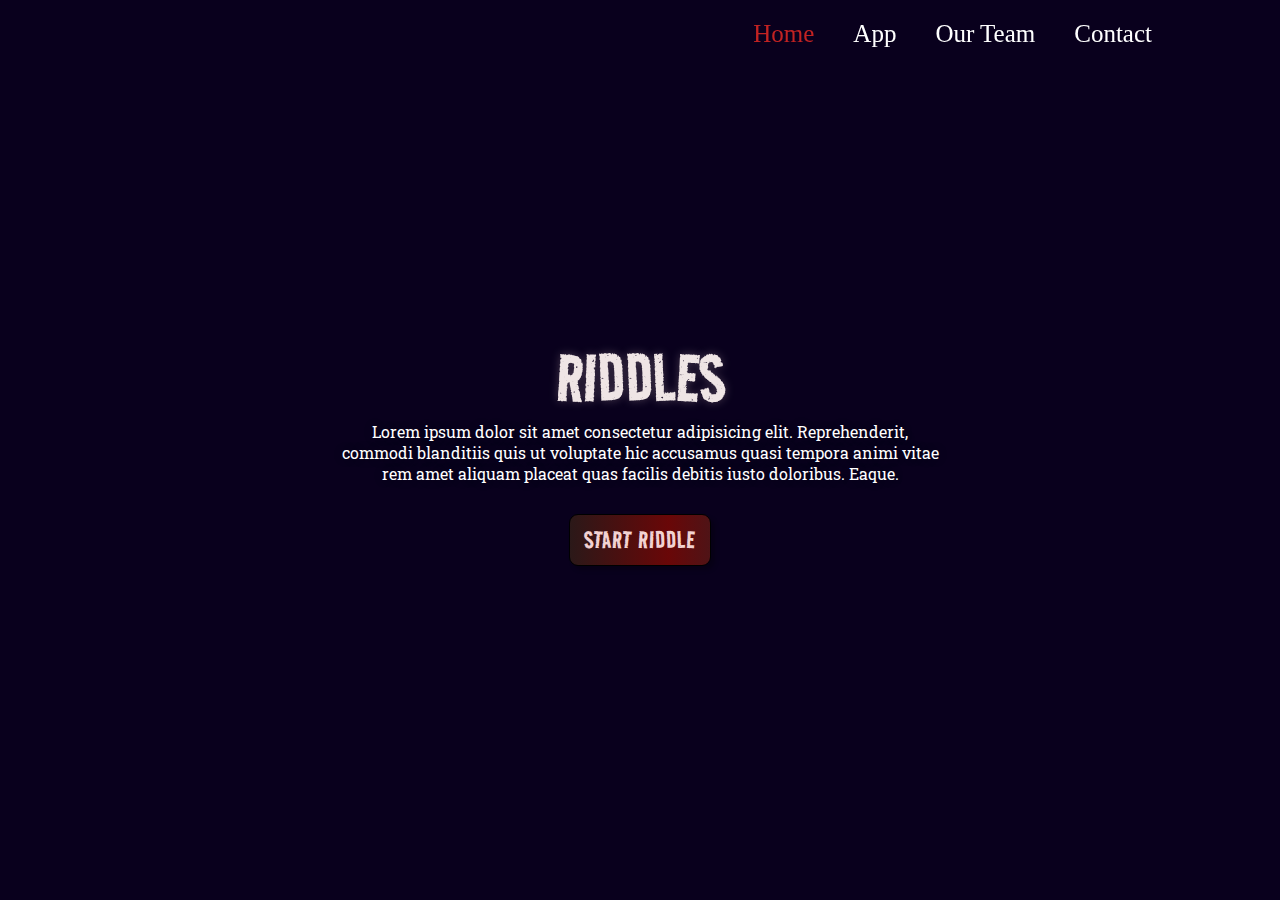
==== index.html @ 460a2ff0 "Add files via upload" ====
<!DOCTYPE html>
<html lang="en">
<head>
    <meta charset="UTF-8">
    <meta name="viewport" content="width=device-width, initial-scale=1.0">
    <link rel="stylesheet" href="style.css">
    <title>Riddles</title>
</head>
<body>
        <main class="main">
            <header class="header">
                <a href="#" class="logo"><img src="https://res.cloudinary.com/dqyjrqcde/image/upload/v1700333747/club-logo_xywr0a.png" alt=""></a>

                <nav class="navbar">
                    <a href="#" class="active">Home</a>
                    <a href="#">App</a>
                    <a href="#">Our Team</a>
                    <a href="#">Contact</a>
                </nav>
            </header>

            <div class="container">
                <section class="riddle-section"></section>
            <section class="home">
                <div class="home-content">
                    <h1>RIDDLES</h1>
                    <p>Lorem ipsum dolor sit amet consectetur adipisicing elit. Reprehenderit, commodi blanditiis quis ut voluptate hic accusamus quasi tempora animi vitae rem amet aliquam placeat quas facilis debitis iusto doloribus. Eaque.</p>
                    <button class="start-btn">START RIDDLE</button>
                </div>
            </section>
            </div>
        </main>

        <div class="popup-info">
            <h2>Riddle Guide</h2>
            <span class="info">1. Lorem ipsum dolor, sit amet consectetur adipisicing elit.</span>
            <span class="info">2. Lorem ipsum dolor, sit amet consectetur adipisicing elit.</span>
            <span class="info">3. Lorem ipsum dolor, sit amet consectetur adipisicing elit.</span>
            <span class="info">4. Lorem ipsum dolor, sit amet consectetur adipisicing elit.</span>
            <span class="info">5. Lorem ipsum dolor, sit amet consectetur adipisicing elit.</span>

            <div class="btn-group">
                <button class="info-btn exit-btn">Exit Riddle</button>
                <a href="#" class="info-btn continue-btn">Continue</a>
            </div>
        </div>

        <script src="questions.js"></script>
        <script src="script.js"></script>
</body>
</html>
---- style.css ----
@import url('https://fonts.googleapis.com/css2?family=Poppins:wght@400;500&family=Road+Rage&display=swap');
@import url('https://fonts.googleapis.com/css2?family=Poppins:wght@400;500&family=Road+Rage&family=Roboto+Slab:wght@500&display=swap');
* {
    margin: 0;
    padding: 0;
    box-sizing: border-box;
}

body {
    color: #fff;
    background: #09001d;
}

.main {
    /* width: 1300px;
    height: 54px;
    flex-shrink: 0; */
    min-height: 100vh;
    background: url(https://res.cloudinary.com/dqyjrqcde/image/upload/v1700333492/PAGE1_2_aedlr7.png) no-repeat;
    background-position: center;
    pointer-events: auto;
    background-size: cover;
    transition: .3s ease;
}

.main.active {
    filter: blur(15px);
    pointer-events: none;
}

.container {
    display: flex;
    height: 100vh;
}

.header {
    position: fixed;
    top: 0;
    left: 0;
    width: 100%;
    padding: 20px 10%;
    background: transparent;
    display: flex;
    justify-content: space-between;
    align-items: center;
    z-index: 100;
}


.logo img {

    position: relative;
    float: left;
    width: 200px;
    filter: drop-shadow(0 0 5px #09001d);

}

.navbar a {
    font-size: 25px;
    color: #fff;
    text-decoration: none;
    font-weight: 500;
    margin-left: 35px;
    transition: .3s;
}

.navbar a:hover,
.navbar a.active {
    color: rgba(194, 34, 34, 1);
}

.home {
    height: 100vh;
    width: 100%;
    display: flex;
    justify-content: center;
    align-items: center;

}

.home-content {
    max-width: 600px;
    display: flex;
    align-items: center;
    flex-direction: column;
}

.home-content h1 {
    font-size: 78px;
    font-family: 'Poppins', sans-serif;
    font-family: 'Road Rage', sans-serif;
    color: rgb(239, 229, 229);
    font-weight: 500;
    text-shadow: 0 0 10px rgba(214, 192, 192, 0.3);
}


.home-content p {
    font-size: 16px;
    text-align: center;
    text-shadow: 0 0 10px rgba(0, 0, 0, .3);
    margin-bottom: 30px;
    font-family: 'Roboto Slab', serif;
    color: #fff;
}


.start-btn
{
display: flex;
width: 142px;
height: 52px;
border-radius: 9px;
justify-content: center;
align-items: center;
flex-shrink: 0;
font-family: 'Poppins', sans-serif;
font-family: 'Road Rage', sans-serif;
font-size: 28px;
font-style: normal;
font-weight: 400;
line-height: normal;
letter-spacing: 1px;
color: #f2d2d2;
border: 1px solid #000;
background: linear-gradient(90deg, #221B1B -10.2%, rgba(107, 7, 7, 0.98) 70.36%, rgba(52, 47, 47, 0.78) 141.42%);
box-shadow: 4px 4px 4px 0px rgba(0, 0, 0, 0.25);
cursor: pointer;
transition: .5s;
background-position: right center;
}

.start-btn:hover {
    background-image: linear-gradient(to right, #221B1B -10.2%, rgba(107, 7, 7, 0.98) 70.36%, rgba(52, 47, 47, 0.78) 141.42%);
    box-shadow: none;
}

.popup-info {
    position: absolute;
    top: 50%;
    left: 50%;
    transform: translate(-50%, -50%) scale(.9);
    width: 500px;
    background: #fff;
    border-radius: 6px;
    padding: 10px 25px;
    opacity: 0;
    pointer-events: none;
    transition: .3s ease;
}

.popup-info.active {
    opacity: 1;
    pointer-events: auto;
    transform: translate(-50%, -50%) scale(1);
}

.popup-info h2 {
    font-size: 50px;
    font-family: 'Poppins', sans-serif;
    font-family: 'Road Rage', sans-serif;
    color: rgba(194, 34, 34, 1);
    font-weight: 500;
    text-shadow: 0 0 10px rgba(214, 192, 192, 0.3);
}

.popup-info .info {
    display: inline-block;
    font-size: 16px;
    font-family: 'Roboto Slab', serif;
    text-shadow: 0 0 10px rgba(0, 0, 0, .3);
    color: rgba(194, 34, 34, 1);
    font-weight: 500;
    margin: 4px 0;
}

.popup-info .btn-group {
    display: flex;
    justify-content: space-between;
    align-items: center;
    border-top: 1px solid #999;
    margin-top: 10px;
    padding: 15px 0 7px;
}

.popup-info .btn-group .info-btn {
    display: inline-flex;
    justify-content: center;
    align-items: center;
    width: 130px;
    height: 45px;
    background: rgb(177, 62, 62);
    border: 2px solid rgb(139, 69, 69);
    outline: none;
    border-radius: 6px;
    text-decoration: none;
    font-size: 16px;
    color: #fff;
    font-weight: 600;
    box-shadow: 0 0 10px rgba(0, 0, 0, .1);
    cursor: pointer;
    transition: .5s;
}

.popup-info .btn-group .info-btn:nth-child(1) {
    background: transparent;
    color: rgb(177, 62, 62);
}

.popup-info .btn-group .info-btn:nth-child(1):hover {
    background: rgb(177, 62, 62);
    color: #fff;
}

.popup-info .btn-group .info-btn:nth-child(2):hover {
    background: rgb(139, 69, 69);
    border-color: rgb(139, 69, 69);
}
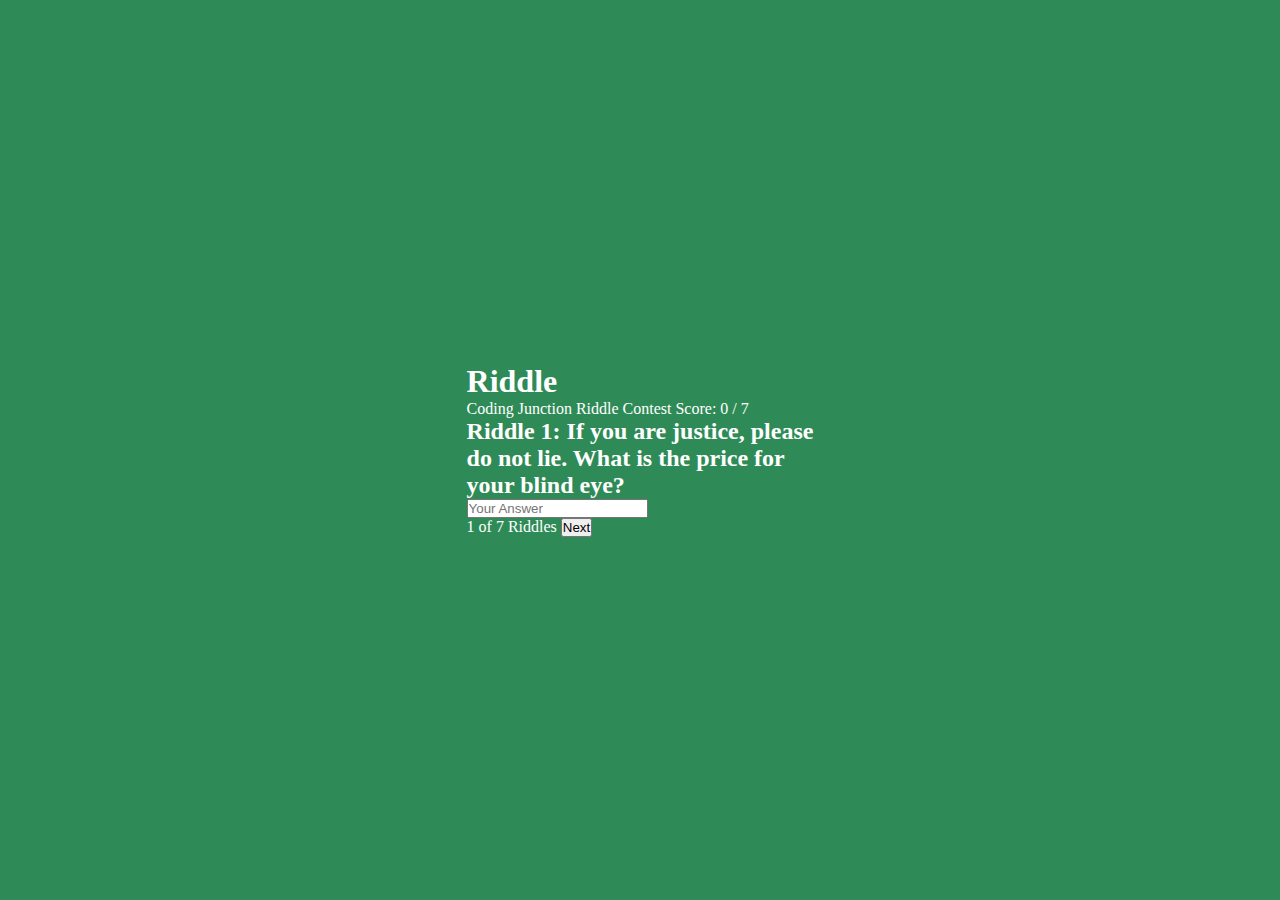
==== commit b7322e7a: "1st changes" ====
--- a/index.html
+++ b/index.html
@@ -20,12 +20,32 @@
             </header>
 
             <div class="container">
-                <section class="riddle-section"></section>
+                <section class="riddle-section">
+                    <div class="riddle-box">
+                        <h1>Riddle</h1>
+                        <div class="riddle-header">
+                            <span>Coding Junction Riddle Contest</span>
+                            <span class="header-score">Score: 0 / 7</span>
+                        </div>
+
+                        <h2 class="question-text"> Riddle 1: If you are justice, please <br> do not lie. What is the price for <br> your blind eye?</h2>
+                        <div class="answer">
+                            <form>
+                                <input type="text" placeholder="Your Answer">
+                            </form>
+                        </div>
+                        <div class="riddle-footer">
+                            <span class="riddle-total">1 of 7 Riddles</span>
+                            <button class="next-btn">Next</button>
+                        </div>
+                    </div>
+                </section>
             <section class="home">
                 <div class="home-content">
                     <h1>RIDDLES</h1>
                     <p>Lorem ipsum dolor sit amet consectetur adipisicing elit. Reprehenderit, commodi blanditiis quis ut voluptate hic accusamus quasi tempora animi vitae rem amet aliquam placeat quas facilis debitis iusto doloribus. Eaque.</p>
-                    <button class="start-btn">START RIDDLE</button>
+                    <button id="start-btn">START RIDDLE</button>
+                    
                 </div>
             </section>
             </div>
@@ -48,4 +68,4 @@
         <script src="questions.js"></script>
         <script src="script.js"></script>
 </body>
-</html>+</html>
--- a/style.css
+++ b/style.css
@@ -9,6 +9,7 @@
 body {
     color: #fff;
     background: #09001d;
+    overflow: hidden;
 }
 
 .main {
@@ -31,6 +32,7 @@
 .container {
     display: flex;
     height: 100vh;
+    width: 200%;
 }
 
 .header {
@@ -56,6 +58,7 @@
 
 }
 
+
 .navbar a {
     font-size: 25px;
     color: #fff;
@@ -71,6 +74,8 @@
 }
 
 .home {
+    position: relative;
+    left: -50%;
     height: 100vh;
     width: 100%;
     display: flex;
@@ -106,7 +111,7 @@
 }
 
 
-.start-btn
+#start-btn
 {
 display: flex;
 width: 142px;
@@ -131,7 +136,7 @@
 background-position: right center;
 }
 
-.start-btn:hover {
+#start-btn:hover {
     background-image: linear-gradient(to right, #221B1B -10.2%, rgba(107, 7, 7, 0.98) 70.36%, rgba(52, 47, 47, 0.78) 141.42%);
     box-shadow: none;
 }
@@ -218,4 +223,21 @@
     border-color: rgb(139, 69, 69);
 }
 
-
+.riddle-section {
+    position: relative;
+    /* left: -50%; */
+    left: 0;
+    width: 100%;
+    background: seagreen;
+    display: flex;
+    justify-content: center;
+    align-items: center;
+    z-index: 100;
+    transition: .8s ease-in-out;
+    transition-delay: .25s;
+}
+
+.riddle-section.active {
+    left: 0;
+}
+
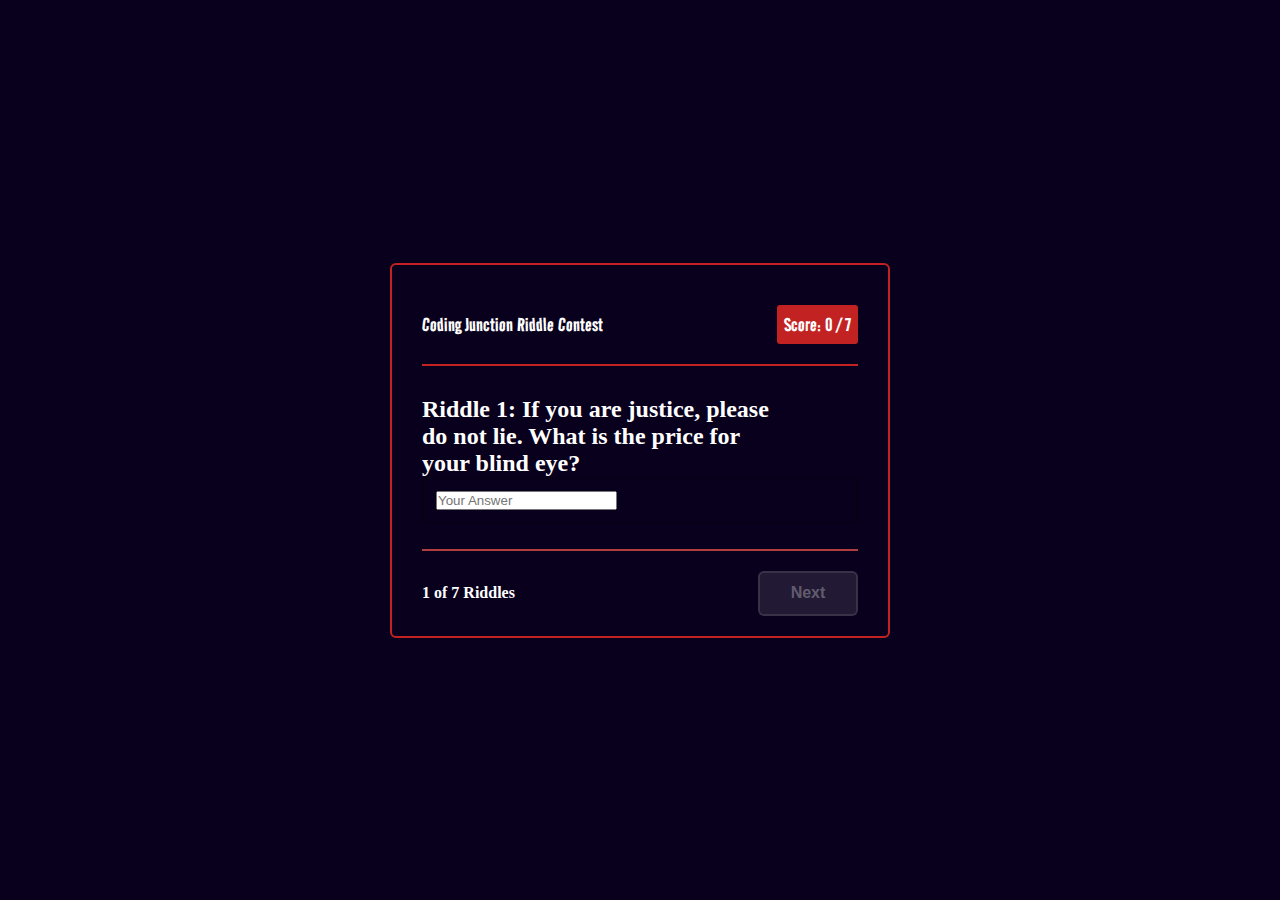
==== commit 58dd0886: "2nd commit" ====
--- a/index.html
+++ b/index.html
@@ -22,7 +22,6 @@
             <div class="container">
                 <section class="riddle-section">
                     <div class="riddle-box">
-                        <h1>Riddle</h1>
                         <div class="riddle-header">
                             <span>Coding Junction Riddle Contest</span>
                             <span class="header-score">Score: 0 / 7</span>
--- a/style.css
+++ b/style.css
@@ -40,11 +40,14 @@
     top: 0;
     left: 0;
     width: 100%;
-    padding: 20px 10%;
-    background: transparent;
-    display: flex;
-    justify-content: space-between;
-    align-items: center;
+    padding: 6px 5%;
+    background: rgba(255, 255, 255, 0.1);
+    backdrop-filter: blur(20px);
+    -webkit-backdrop-filter: blur(20px);
+    display: flex;
+    justify-content: space-between;
+    align-items: center;
+    gap: 16px;
     z-index: 100;
 }
 
@@ -228,7 +231,7 @@
     /* left: -50%; */
     left: 0;
     width: 100%;
-    background: seagreen;
+    background: #09001d;
     display: flex;
     justify-content: center;
     align-items: center;
@@ -241,3 +244,91 @@
     left: 0;
 }
 
+.riddle-section .riddle-box {
+    position: relative;
+    width: 500px;
+    background: transparent;
+    border: 2px solid rgba(194, 34, 34, 1);
+    border-radius: 6px;
+    display: flex;
+    flex-direction: column;
+    padding: 20px 30px;
+}
+
+/* .riddle-box h1 {
+    font-size: 32px;
+    text-align: center;
+} */
+
+.riddle-box .riddle-header {
+    display: flex;
+    justify-content: space-between;
+    align-items: center;
+    padding: 20px 0;
+    border-bottom: 2px solid rgba(194, 34, 34, 1);
+    margin-bottom: 30px;
+}
+
+.riddle-header span {
+    font-size: 22px;
+    font-weight: 500;
+    font-family: 'Road Rage', sans-serif;
+}
+
+.riddle-header .header-score {
+    background: rgba(194, 34, 34, 1);
+    border-radius: 3px;
+    padding: 7px;
+}
+
+.riddle-box .question-text {
+    font-size: 24px;
+    font-weight: 600;
+    align-items: center;
+    justify-content: space-between;
+}
+
+.answer {
+    width: 100%;
+    padding: 12px;
+    background: transparent;
+    border: 2px solid rgba(0, 0, 0, .2);
+    /* border-radius: 3px;
+    font-size: 17px;
+    margin: 15px 0;
+    cursor: pointer;*/
+}
+
+.riddle-box .riddle-footer {
+    display: flex;
+    justify-content: space-between;
+    align-items: center;
+    border-top: 2px solid rgba(177, 62, 62);
+    padding-top: 20px;
+    margin-top: 25px;
+}
+
+.riddle-footer .riddle-total {
+    font-size: 16px;
+    font-weight: 600;
+}
+
+.riddle-footer .next-btn {
+    width: 100px;
+    height: 45px;
+    background: rgb(255, 255, 255, .1);
+    border: 2px solid rgb(255, 255, 255, .1);
+    outline: none;
+    border-radius: 6px;
+    font-size: 16px;
+    color: rgb(255, 255, 255, .3);
+    font-weight: 600;
+    cursor: pointer;
+    pointer-events: none;
+    transition: .5s;
+}
+
+.riddle-footer .next-btn:hover {
+    background: rgb(177, 62, 62);
+    border-color: rgb(177, 62, 62);
+}
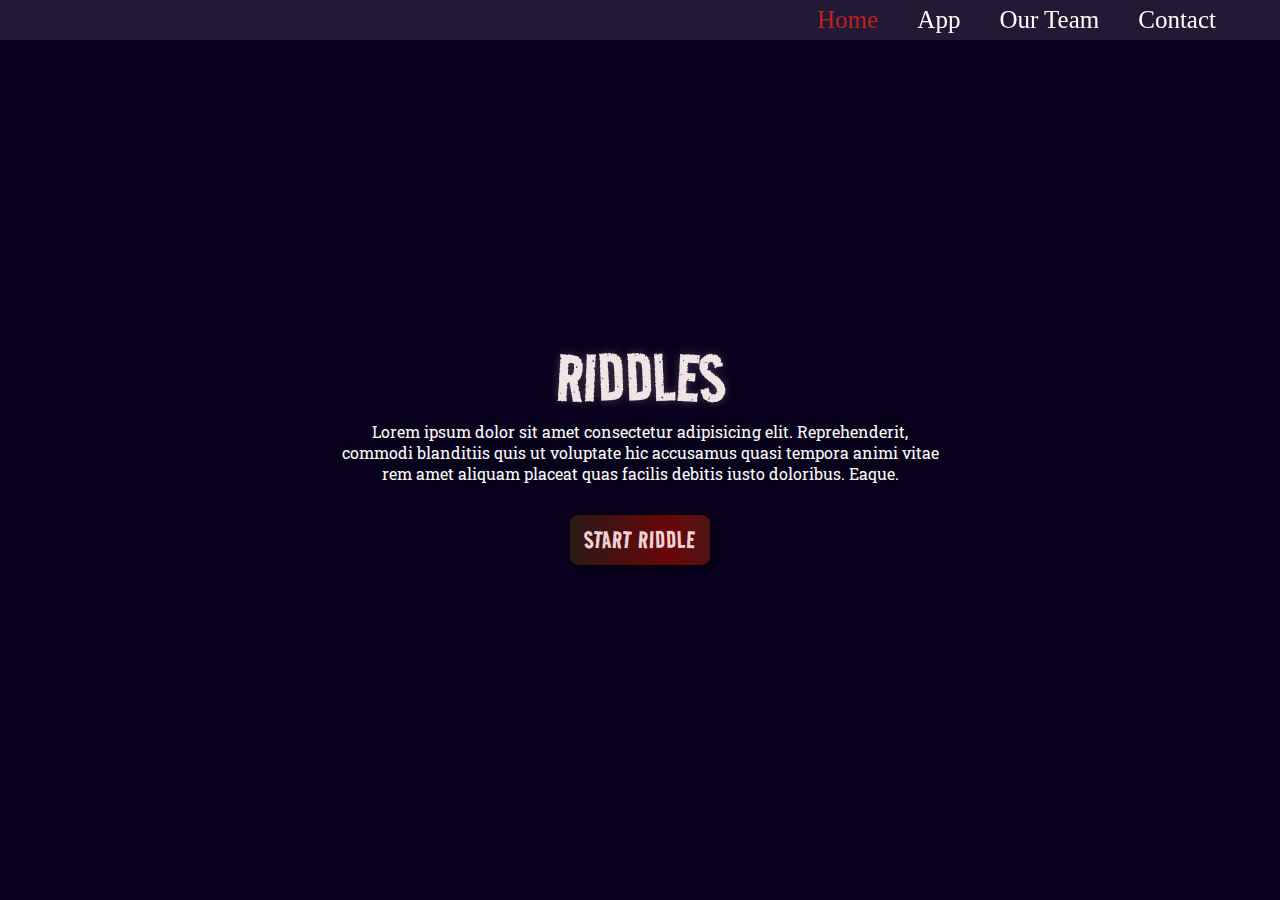
==== commit 32ff04a4: "pre-commit run --all-files" ====
--- a/index.html
+++ b/index.html
@@ -28,17 +28,36 @@
                         </div>
 
                         <h2 class="question-text"> Riddle 1: If you are justice, please <br> do not lie. What is the price for <br> your blind eye?</h2>
-                        <div class="answer">
-                            <form>
-                                <input type="text" placeholder="Your Answer">
-                            </form>
+                        <div class="option-list">
+                            <!-- <div class="option">
+                                <span>Bribe</span>
+                            </div>
+                            <div class="option">
+                                <span>Option B</span>
+                            </div> -->
                         </div>
                         <div class="riddle-footer">
                             <span class="riddle-total">1 of 7 Riddles</span>
                             <button class="next-btn">Next</button>
                         </div>
                     </div>
+                    <div class="result-box">
+                        <h2>Riddle Result!</h2>
+                        <div class="percentage-container">
+                            <div class="circular-progress">
+                                <span class="progress-value">0%</span>
+                            </div>
+
+                            <span class="score-text">Your Score 0 out of 7</span>
+                        </div>
+
+                        <div class="buttons">
+                            <button class="tryAgain-btn">Try Again</button>
+                            <button class="goHome-btn">Go To Home</button>
+                        </div>
+                    </div>
                 </section>
+
             <section class="home">
                 <div class="home-content">
                     <h1>RIDDLES</h1>
--- a/style.css
+++ b/style.css
@@ -1,5 +1,7 @@
 @import url('https://fonts.googleapis.com/css2?family=Poppins:wght@400;500&family=Road+Rage&display=swap');
 @import url('https://fonts.googleapis.com/css2?family=Poppins:wght@400;500&family=Road+Rage&family=Roboto+Slab:wght@500&display=swap');
+@import url('https://fonts.googleapis.com/css2?family=Poppins:wght@400;500&family=Risque&family=Road+Rage&family=Roboto+Slab:wght@500&display=swap');
+
 * {
     margin: 0;
     padding: 0;
@@ -13,9 +15,6 @@
 }
 
 .main {
-    /* width: 1300px;
-    height: 54px;
-    flex-shrink: 0; */
     min-height: 100vh;
     background: url(https://res.cloudinary.com/dqyjrqcde/image/upload/v1700333492/PAGE1_2_aedlr7.png) no-repeat;
     background-position: center;
@@ -114,29 +113,28 @@
 }
 
 
-#start-btn
-{
-display: flex;
-width: 142px;
-height: 52px;
-border-radius: 9px;
-justify-content: center;
-align-items: center;
-flex-shrink: 0;
-font-family: 'Poppins', sans-serif;
-font-family: 'Road Rage', sans-serif;
-font-size: 28px;
-font-style: normal;
-font-weight: 400;
-line-height: normal;
-letter-spacing: 1px;
-color: #f2d2d2;
-border: 1px solid #000;
-background: linear-gradient(90deg, #221B1B -10.2%, rgba(107, 7, 7, 0.98) 70.36%, rgba(52, 47, 47, 0.78) 141.42%);
-box-shadow: 4px 4px 4px 0px rgba(0, 0, 0, 0.25);
-cursor: pointer;
-transition: .5s;
-background-position: right center;
+#start-btn {
+    display: flex;
+    width: 142px;
+    height: 52px;
+    border-radius: 9px;
+    justify-content: center;
+    align-items: center;
+    flex-shrink: 0;
+    font-family: 'Poppins', sans-serif;
+    font-family: 'Road Rage', sans-serif;
+    font-size: 28px;
+    font-style: normal;
+    font-weight: 400;
+    line-height: normal;
+    letter-spacing: 1px;
+    color: #f2d2d2;
+    border: 1px solid #000;
+    background: linear-gradient(90deg, #221B1B -10.2%, rgba(107, 7, 7, 0.98) 70.36%, rgba(52, 47, 47, 0.78) 141.42%);
+    box-shadow: 4px 4px 4px 0px rgba(0, 0, 0, 0.25);
+    cursor: pointer;
+    transition: .5s;
+    background-position: right center;
 }
 
 #start-btn:hover {
@@ -228,8 +226,8 @@
 
 .riddle-section {
     position: relative;
-    /* left: -50%; */
-    left: 0;
+    left: -50%;
+    /* left: 0; */
     width: 100%;
     background: #09001d;
     display: flex;
@@ -253,6 +251,19 @@
     display: flex;
     flex-direction: column;
     padding: 20px 30px;
+    opacity: 0;
+    pointer-events: none;
+    transform: scale(.9);
+    transition: .3s ease;
+    transition-delay: 0s;
+}
+
+.riddle-section .riddle-box.active {
+    opacity: 1;
+    pointer-events: auto;
+    transform: scale(1);
+    transition: 1s ease;
+    transition-delay: 1s;
 }
 
 /* .riddle-box h1 {
@@ -270,9 +281,9 @@
 }
 
 .riddle-header span {
-    font-size: 22px;
-    font-weight: 500;
-    font-family: 'Road Rage', sans-serif;
+    font-size: 20px;
+    font-weight: 400;
+    font-family: 'Risque', serif;
 }
 
 .riddle-header .header-score {
@@ -286,17 +297,40 @@
     font-weight: 600;
     align-items: center;
     justify-content: space-between;
-}
-
-.answer {
+    font-family: 'Risque', serif;
+}
+
+.option-list .option {
     width: 100%;
     padding: 12px;
     background: transparent;
-    border: 2px solid rgba(0, 0, 0, .2);
-    /* border-radius: 3px;
+    border: 2px solid rgba(255, 255, 255, .2);
+    border-radius: 4px;
     font-size: 17px;
     margin: 15px 0;
-    cursor: pointer;*/
+    cursor: pointer;
+    transition: .3s;
+}
+
+.option-list .option:hover {
+    background: rgb(255, 255, 255, .1);
+    border-color: rgb(255, 255, 255, .1);
+}
+
+.option-list .option.correct {
+    background: #09001d;
+    color: #00a63d;
+    border-color: #00a63d;
+}
+
+.option-list .option.incorrect {
+    background: #09001d;
+    color: #a60045;
+    border-color: #a60045;
+}
+
+.option-list .option.disabled {
+    pointer-events: none;
 }
 
 .riddle-box .riddle-footer {
@@ -320,7 +354,6 @@
     border: 2px solid rgb(255, 255, 255, .1);
     outline: none;
     border-radius: 6px;
-    font-size: 16px;
     color: rgb(255, 255, 255, .3);
     font-weight: 600;
     cursor: pointer;
@@ -328,7 +361,116 @@
     transition: .5s;
 }
 
-.riddle-footer .next-btn:hover {
+.riddle-footer .next-btn.active {
+    pointer-events: auto;
     background: rgb(177, 62, 62);
     border-color: rgb(177, 62, 62);
-}
+    color: #fff;
+}
+
+.riddle-footer .next-btn.active:hover {
+    background: rgb(177, 62, 62);
+    border-color: rgb(177, 62, 62);
+}
+
+.riddle-section .result-box {
+    position: absolute;
+    top: 50%;
+    left: 50%;
+    transform: translate(-50%, -50%) scale(.9);
+    width: 500px;
+    background: transparent;
+    border: 2px solid rgba(194, 34, 34, 1);
+    border-radius: 6px;
+    padding: 20px;
+    display: flex;
+    flex-direction: column;
+    align-items: center;
+    opacity: 0;
+    pointer-events: none;
+    transition: .3s ease;
+}
+
+.riddle-section .result-box.active {
+    opacity: 1;
+    pointer-events: auto;   
+    transform: translate(-50%, -50%) scale(1);
+}
+
+.result-box h2 {
+    font-size: 52px;
+}
+
+.result-box .percentage-container {
+    width: 300px;
+    display: flex;
+    flex-direction: column;
+    align-items: center;
+    margin: 20px 0 40px;
+}
+
+.percentage-container .circular-progress {
+    position: relative;
+    width: 250px;
+    height: 250px;
+    background: conic-gradient(rgba(194, 37, 37, 1) 3.6deg, rgba(255, 255, 255, .1) 0deg);
+    border-radius: 50%;
+    display: flex;
+    justify-content: center;
+    align-items: center;
+}
+
+.percentage-container .circular-progress::before{
+    content: '';
+    position: absolute;
+    width: 210px;
+    height: 210px;
+    background: #09001d;
+    border-radius: 50%;
+}
+
+.circular-progress .progress-value {
+    position: relative;
+    font-size: 45px;
+    font-weight: 600;
+}
+
+.percentage-container .score-text {
+    font-size: 26px;
+    font-weight: 600;
+    margin-top: 20px;
+}
+
+.result-box .buttons {
+    display: flex;
+}
+
+.buttons button {
+    width: 130px;
+    height: 47px;
+    background: rgba(194, 34, 34, 1);
+    border: 2px solid rgba(194, 34, 34, 1);
+    outline: none;
+    border-radius: 6px;
+    font-size: 16px;
+    color: #fff;
+    font-weight: 600;
+    margin: 0 20px 20px;
+    cursor: pointer;
+    transition: .5s;
+}
+
+.buttons button:nth-child(1):hover {
+    background: rgb(87, 19, 19);
+    border-color:rgb(87, 19, 19)
+}
+
+.buttons button:nth-child(2) {
+    background: transparent;
+    color: rgba(194, 37, 37, 1);
+}
+
+.buttons button:nth-child(2):hover {
+    background: rgba(194, 37, 37, 1);
+    color: #fff;
+}